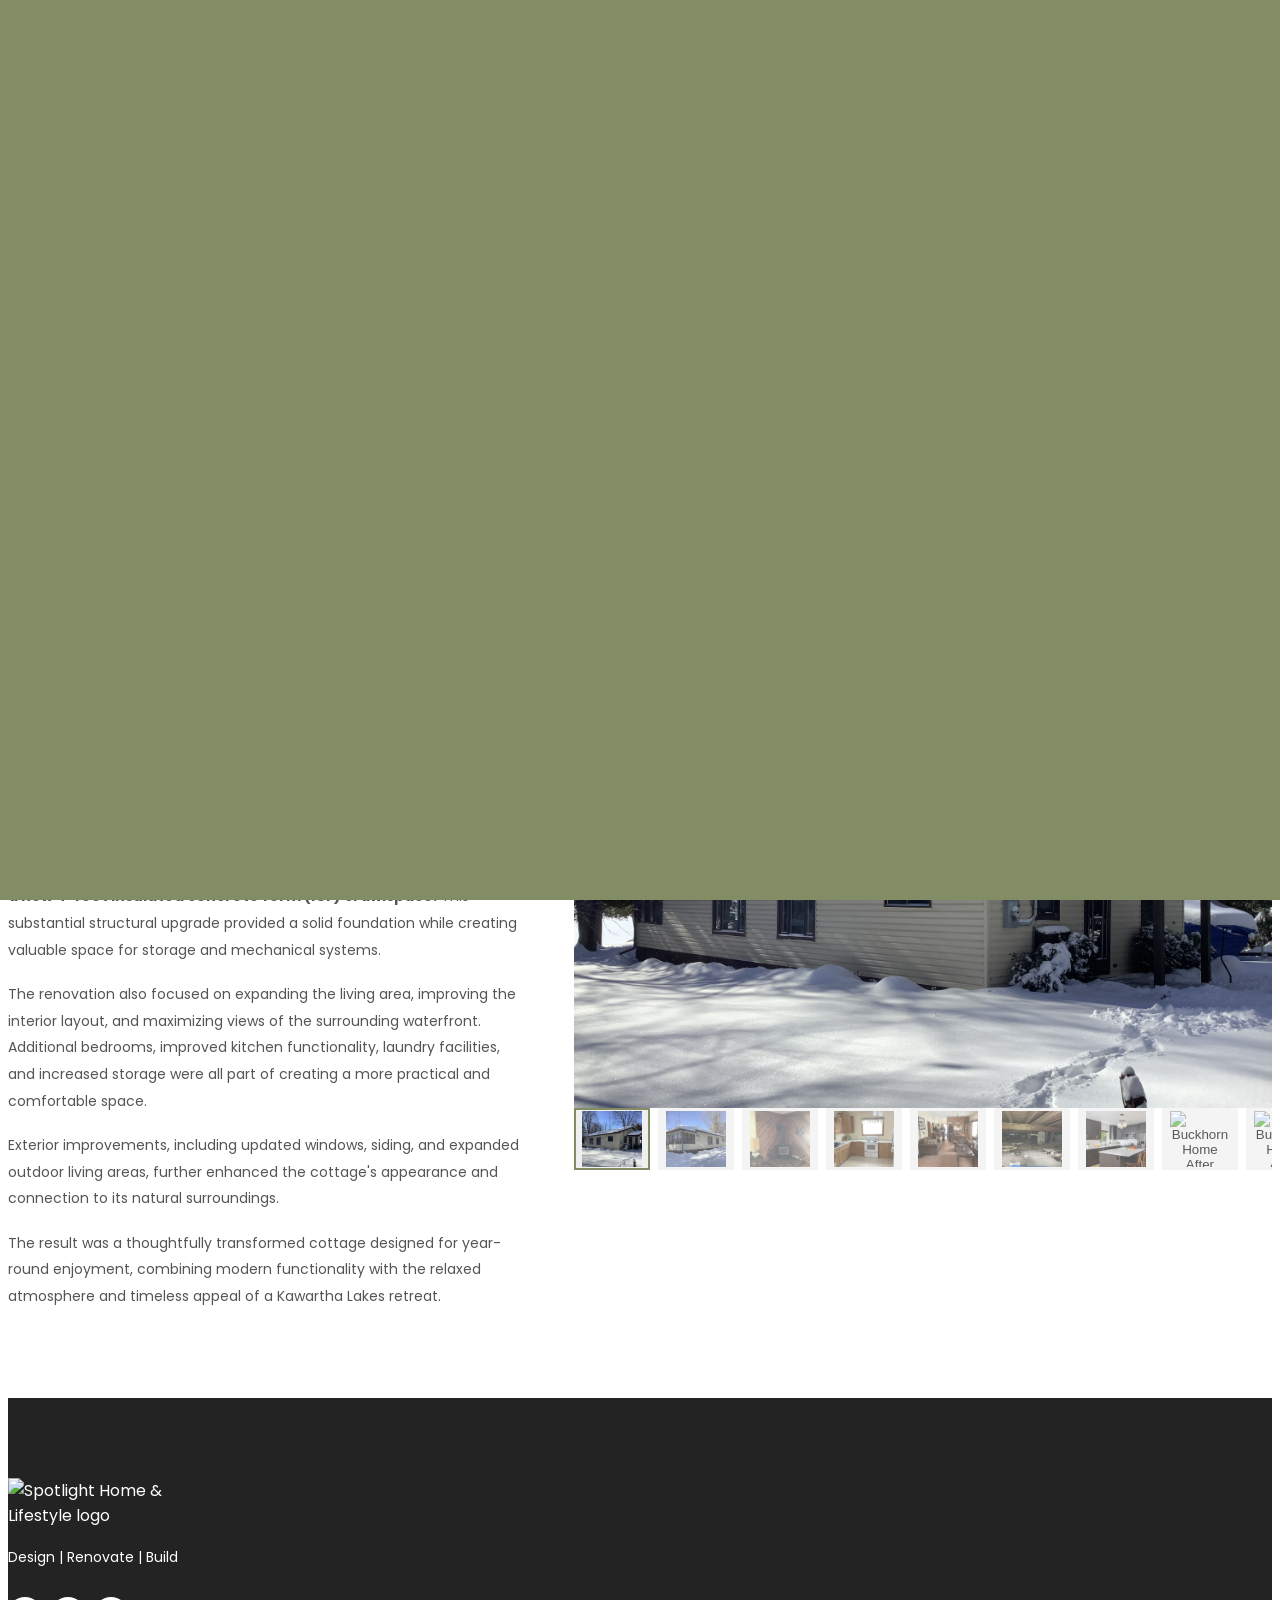
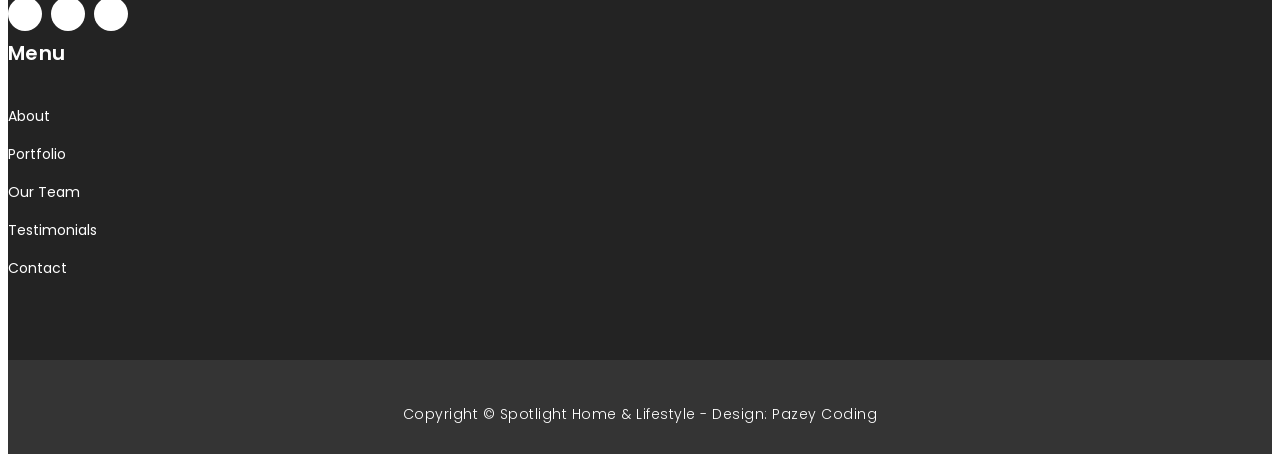
==== buckhorn-cottage.html @ e9a512c3 "Add files via upload" ====
<!DOCTYPE html>
<html lang="en">
<head>
  <meta charset="utf-8">
  <meta name="viewport" content="width=device-width, initial-scale=1, shrink-to-fit=no">
  <meta name="description" content="Explore a second-floor primary suite addition in the Kawarthas by Spotlight Home & Lifestyle, designed with a spacious bedroom, walk-in closet and ensuite for a growing family.">
  <meta name="author" content="Spotlight Home & Lifestyle">
  <meta property="og:title" content="Primary Suite Addition in the Kawarthas | Spotlight Home & Lifestyle">
  <meta property="og:description" content="See how a second-floor primary suite with a walk-in closet and ensuite created more privacy and space for a growing family.">
  <meta property="og:type" content="website">
  <title>Cottage Renovation and Addition in Buckhorn | Spotlight Home & Lifestyle</title>

  <link href="https://fonts.googleapis.com/css?family=Poppins:100,200,300,400,500,600,700,800,900&display=swap" rel="stylesheet">
  <link href="vendor/bootstrap/css/bootstrap.min.css" rel="stylesheet">
  <link rel="stylesheet" href="assets/css/fontawesome.css">
  <link rel="stylesheet" href="assets/css/spotlight.css">
  <link rel="stylesheet" href="assets/css/owl.css">
</head>

<body>
  <div id="preloader">
    <div class="jumper"><div></div><div></div><div></div></div>
  </div>

  <header>
    <nav class="navbar navbar-expand-lg">
      <div class="container">
        <a class="navbar-brand" href="index.html">
          <img src="spotlight-logo-long.PNG" alt="Spotlight Home & Lifestyle" style="max-width: 250px; max-height: 400px;">
        </a>
        <button class="navbar-toggler" type="button" data-toggle="collapse" data-target="#navbarResponsive"
          aria-controls="navbarResponsive" aria-expanded="false" aria-label="Toggle navigation">
          <span class="navbar-toggler-icon"></span>
        </button>
        <div class="collapse navbar-collapse" id="navbarResponsive">
          <ul class="navbar-nav ml-auto">
            <li class="nav-item"><a class="nav-link" href="about-spotlight.html">About</a></li>
            <li class="nav-item"><a class="nav-link" href="spotlight-projects.html">Portfolio</a></li>
            <li class="nav-item"><a class="nav-link" href="spotlight-team.html">Our Team</a></li>
            <li class="nav-item"><a class="nav-link" href="spotlight-testimonials.html">Testimonials</a></li>
            <li class="nav-item"><a class="nav-link" href="contact-spotlight.html">Contact</a></li>
            <li class="nav-item consultation-nav-item">
              <a class="consultation-nav-btn" href="contact-spotlight.html">Request a Consultation</a>
            </li>
          </ul>
        </div>
      </div>
    </nav>
  </header>

  <div class="page-heading8 header-text">
    <div class="container">
      <div class="row">
        <div class="col-md-12">
          <h1>From Seasonal Cottage to Four-Season Retreat</h1>
        </div>
      </div>
    </div>
  </div>

  <section class="portfolio-project">
    <div class="container">
      <div class="project-layout">

        <div class="project-description">
          <h2 style="color: #828C65;">Buckhorn, Ontario | Cottage Renovation & Addition</h2>

          <p>
         Originally built in 1958, this charming Buckhorn cottage underwent an extensive transformation from a traditional three-season getaway into a comfortable, functional four-season retreat.

          </p>

          <p>
       With retirement allowing the homeowners to spend more time at the cottage, the goal was to create a space that offered the comforts of a year-round home while preserving the character and charm of cottage living.
          </p>

          <p>
          One of the most significant aspects of the renovation involved <b>lifting the existing cottage and replacing its original pier foundation with a new 4-foot insulated concrete form (ICF) crawlspace.</b> This substantial structural upgrade provided a solid foundation while creating valuable space for storage and mechanical systems.
          </p>

             <p>
         The renovation also focused on expanding the living area, improving the interior layout, and maximizing views of the surrounding waterfront. Additional bedrooms, improved kitchen functionality, laundry facilities, and increased storage were all part of creating a more practical and comfortable space.
          </p>

                 <p>
         Exterior improvements, including updated windows, siding, and expanded outdoor living areas, further enhanced the cottage's appearance and connection to its natural surroundings.
          </p>

                    <p>
        The result was a thoughtfully transformed cottage designed for year-round enjoyment, combining modern functionality with the relaxed atmosphere and timeless appeal of a Kawartha Lakes retreat.
          </p>
        </div>

        <div class="project-slideshow">
          <div class="slideshow-wrapper">
            <div class="main-slide">
              <img id="mainImage"
                src="Pazey Pics/Pazey Pics/Buckhorn/buckhorn-reno-before.jpg"
                alt="Home before the second-floor primary suite addition">

              <div class="slide-caption">
                <h2 id="slideTitle">BEFORE</h2>
              </div>

              <button type="button" class="slide-arrow prev" onclick="changeSlide(-1)" aria-label="Previous image">
                &#10094;
              </button>
              <button type="button" class="slide-arrow next" onclick="changeSlide(1)" aria-label="Next image">
                &#10095;  
              </button>
            </div>

            <div class="thumbnail-wrapper">
              <button type="button" class="thumbnail active" onclick="showSlide(0)" aria-label="View before photo">
                <img src="Pazey Pics/Pazey Pics/Buckhorn/buckhorn-reno-before.jpg" alt="Buckhorn Home Before">
              </button>
              <button type="button" class="thumbnail" onclick="showSlide(1)" aria-label="View suite photo 1">
                <img src="Pazey Pics/Pazey Pics/Buckhorn/buckhorn-reno-before2.jpg" alt="Buckhorn Home Before">
              </button>
              <button type="button" class="thumbnail" onclick="showSlide(2)" aria-label="View suite photo 2">
                <img src="Pazey Pics/Pazey Pics/Buckhorn/buckhorn-reno-before3.jpg" alt="Buckhorn Home Before">
              </button>
                <button type="button" class="thumbnail" onclick="showSlide(3)" aria-label="View suite photo 2">
                <img src="Pazey Pics/Pazey Pics/Buckhorn/buckhorn-reno-before4.jpg" alt="Buckhorn Home Before">
              </button>
                 <button type="button" class="thumbnail" onclick="showSlide(4)" aria-label="View suite photo 2">
                <img src="Pazey Pics/Pazey Pics/Buckhorn/buckhorn-reno-before5.jpg" alt="Buckhorn Home Before">
              </button>
                  <button type="button" class="thumbnail" onclick="showSlide(5)" aria-label="View suite photo 2">
                <img src="Pazey Pics/Pazey Pics/Buckhorn/buckhorn-reno-before6.jpg" alt="Buckhorn Home Before">
              </button>
              <button type="button" class="thumbnail" onclick="showSlide(6)" aria-label="View suite photo 6">
                <img src="Pazey Pics/Pazey Pics/Buckhorn/buckhorn-reno-after.JPG" alt="Buckhorn Home After">
              </button>
             <button type="button" class="thumbnail" onclick="showSlide(7)" aria-label="View suite photo 6">
                <img src="Pazey Pics/Pazey Pics/Buckhorn/buckhorn-reno-after2.JPG" alt="Buckhorn Home After">
              </button>
            <button type="button" class="thumbnail" onclick="showSlide(8)" aria-label="View suite photo 6">
                <img src="Pazey Pics/Pazey Pics/Buckhorn/buckhorn-reno-after3.JPG" alt="Buckhorn Home After">
              </button>
            <button type="button" class="thumbnail" onclick="showSlide(9)" aria-label="View suite photo 6">
                <img src="Pazey Pics/Pazey Pics/Buckhorn/buckhorn-reno-after4.JPG" alt="Buckhorn Home After">
              </button>
            <button type="button" class="thumbnail" onclick="showSlide(10)" aria-label="View suite photo 6">
                <img src="Pazey Pics/Pazey Pics/Buckhorn/buckhorn-reno-after5.JPG" alt="Buckhorn Home After">
              </button>
              <button type="button" class="thumbnail" onclick="showSlide(11)" aria-label="View suite photo 6">
                <img src="Pazey Pics/Pazey Pics/Buckhorn/buckhorn-reno-after6.JPG" alt="Buckhorn Home After">
              </button>
              <button type="button" class="thumbnail" onclick="showSlide(12)" aria-label="View suite photo 6">
                <img src="Pazey Pics/Pazey Pics/Buckhorn/buckhorn-reno-after7.JPG" alt="Buckhorn Home After">
              </button>
            </div>
          </div>
        </div>

      </div>
    </div>
  </section>

  <footer>
    <div class="container">
      <div class="row">
        <div class="col-md-3 footer-item">
          <img src="spotlight logo.JPG" alt="Spotlight Home & Lifestyle logo" style="max-width: 200px; max-height: 250px;">
          <p>Design | Renovate | Build</p>
          <ul class="social-icons">
            <li>
              <a href="https://www.facebook.com/spotlighthomeandlifestyle" target="_blank" rel="noopener noreferrer" aria-label="Spotlight Home & Lifestyle on Facebook">
                <i class="fa fa-facebook"></i>
              </a>
            </li>
            <li>
              <a href="https://www.instagram.com/spotlighthomeandlifestyle?stkn=MXFjdmdoZDBtM3pxMg==" target="_blank" rel="noopener noreferrer" aria-label="Spotlight Home & Lifestyle on Instagram">
                <i class="fa fa-instagram"></i>
              </a>
            </li>
            <li>
              <a href="https://share.google/CDrPjOCN7Ba2OfGo3" target="_blank" rel="noopener noreferrer" aria-label="Spotlight Home & Lifestyle on Google">
                <i class="fa fa-google"></i>
              </a>
            </li>
          </ul>
        </div>

        <div class="col-md-3 footer-item">
          <h4>Menu</h4>
          <ul class="menu-list">
            <li><a href="about-spotlight.html">About</a></li>
            <li><a href="spotlight-projects.html">Portfolio</a></li>
            <li><a href="spotlight-team.html">Our Team</a></li>
            <li><a href="spotlight-testimonials.html">Testimonials</a></li>
            <li><a href="contact-spotlight.html">Contact</a></li>
          </ul>
        </div>
      </div>
    </div>
  </footer>

  <div class="sub-footer">
    <div class="container">
      <div class="row">
        <div class="col-md-12">
          <p>Copyright &copy; Spotlight Home &amp; Lifestyle - Design: Pazey Coding</p>
        </div>
      </div>
    </div>
  </div>

  <script src="vendor/jquery/jquery.min.js"></script>
  <script src="vendor/bootstrap/js/bootstrap.bundle.min.js"></script>
  <script src="assets/js/custom.js"></script>
  <script src="assets/js/owl.js"></script>
  <script src="assets/js/slick.js"></script>
  <script src="assets/js/accordions.js"></script>

  
<script>
  const slides = [
    {
      image: "Pazey Pics/Pazey Pics/Buckhorn/buckhorn-reno-before.jpg",
      title: "BEFORE",
      alt: "Buckhorn home before the second-floor primary suite addition"
    },
    {
      image: "Pazey Pics/Pazey Pics/Buckhorn/buckhorn-reno-before2.jpg",
      title: "BEFORE",
      alt: "Buckhorn home before renovation photo 2"
    },
    {
      image: "Pazey Pics/Pazey Pics/Buckhorn/buckhorn-reno-before3.jpg",
      title: "BEFORE",
      alt: "Buckhorn home before renovation photo 3"
    },
    {
      image: "Pazey Pics/Pazey Pics/Buckhorn/buckhorn-reno-before4.jpg",
      title: "BEFORE",
      alt: "Buckhorn home before renovation photo 4"
    },
    {
      image: "Pazey Pics/Pazey Pics/Buckhorn/buckhorn-reno-before5.jpg",
      title: "BEFORE",
      alt: "Buckhorn home before renovation photo 5"
    },
    {
      image: "Pazey Pics/Pazey Pics/Buckhorn/buckhorn-reno-before6.jpg",
      title: "BEFORE",
      alt: "Buckhorn home before renovation photo 6"
    },
    {
      image: "Pazey Pics/Pazey Pics/Buckhorn/buckhorn-reno-after.JPG",
      title: "AFTER",
      alt: "Buckhorn home after the primary suite renovation"
    },
    {
      image: "Pazey Pics/Pazey Pics/Buckhorn/buckhorn-reno-after2.JPG",
      title: "AFTER",
      alt: "Buckhorn renovated primary suite photo 2"
    },
    {
      image: "Pazey Pics/Pazey Pics/Buckhorn/buckhorn-reno-after3.JPG",
      title: "AFTER",
      alt: "Buckhorn renovated primary suite photo 3"
    },
    {
      image: "Pazey Pics/Pazey Pics/Buckhorn/buckhorn-reno-after4.JPG",
      title: "AFTER",
      alt: "Buckhorn renovated primary suite photo 4"
    },
    {
      image: "Pazey Pics/Pazey Pics/Buckhorn/buckhorn-reno-after5.JPG",
      title: "AFTER",
      alt: "Buckhorn renovated primary suite photo 5"
    },
    {
      image: "Pazey Pics/Pazey Pics/Buckhorn/buckhorn-reno-after6.JPG",
      title: "AFTER",
      alt: "Buckhorn renovated primary suite photo 6"
    },
    {
      image: "Pazey Pics/Pazey Pics/Buckhorn/buckhorn-reno-after7.JPG",
      title: "AFTER",
      alt: "Buckhorn renovated primary suite photo 7"
    }
  ];

  let currentSlide = 0;

  function showSlide(index) {
    // Loop back to the last slide or first slide
    if (index < 0) {
      index = slides.length - 1;
    }

    if (index >= slides.length) {
      index = 0;
    }

    currentSlide = index;

    const mainImage = document.getElementById("mainImage");
    const slideTitle = document.getElementById("slideTitle");
    const thumbnails = document.querySelectorAll(
      ".project-slideshow .thumbnail"
    );

    // Update the main image and caption
    mainImage.src = slides[index].image;
    mainImage.alt = slides[index].alt;
    slideTitle.textContent = slides[index].title;

    // Highlight the selected thumbnail
    thumbnails.forEach(function (thumbnail, thumbnailIndex) {
      thumbnail.classList.toggle(
        "active",
        thumbnailIndex === index
      );
    });
  }

  function changeSlide(direction) {
    showSlide(currentSlide + direction);
  }

  document.addEventListener("DOMContentLoaded", function () {
    showSlide(0);
  });
</script>

</body>
</html>
---- assets/css/spotlight.css ----
/* Grid */

.portfolio-grid {
  display: grid;
  grid-template-columns: repeat(2, 1fr);
  gap: 25px;
}

/* Portfolio Image */

.portfolio-item {
  position: relative;
  overflow: hidden;
  height: 500px;
  background: #222;
}

.portfolio-item img {
  width: 100%;
  height: 100%;
  object-fit: cover;
  display: block;
  transition: transform 0.6s ease;
}

/* Dark overlay */

.portfolio-overlay {
  position: absolute;
  top: 0;
  left: 0;
  right: 0;
  bottom: 0;

  display: flex;
  align-items: flex-end;

  padding: 45px;

  background: linear-gradient(
    to top,
    rgba(0, 0, 0, 0.85) 0%,
    rgba(0, 0, 0, 0.45) 45%,
    rgba(0, 0, 0, 0.05) 100%
  );

  transition: background 0.4s ease;
}

/* Text */

.portfolio-content {
  max-width: 550px;
  color: #fff;
}

.portfolio-content span {
  display: block;
  font-size: 12px;
  letter-spacing: 2px;
  font-weight: 600;
  color: #d2b98b;
  margin-bottom: 10px;
}

.portfolio-content h3 {
  font-size: 30px;
  font-weight: 600;
  margin-bottom: 15px;
  color: #fff;
}

.portfolio-content p {
  color: #eee;
  font-size: 15px;
  line-height: 1.7;
  margin-bottom: 25px;
}

/* Button */

.portfolio-button {
  display: inline-block;
  padding: 12px 24px;
  border: 1px solid #fff;
  color: #fff;
  font-size: 12px;
  font-weight: 600;
  letter-spacing: 1px;
  text-decoration: none;
  transition: all 0.3s ease;
}

.portfolio-button:hover {
  background: #fff;
  color: #222;
  text-decoration: none;
}

/* Hover Image */

.portfolio-item:hover img {
  transform: scale(1.06);
}

.portfolio-item:hover .portfolio-overlay {
  background: linear-gradient(
    to top,
    rgba(0, 0, 0, 0.9) 0%,
    rgba(0, 0, 0, 0.55) 55%,
    rgba(0, 0, 0, 0.15) 100%
  );
}

/* Bottom Button */

.portfolio-footer {
  text-align: center;
  margin-top: 45px;
}

.portfolio-footer .filled-button {
  padding: 14px 30px;
}

/* Mobile */

@media (max-width: 767px) {

  .portfolio-section {
    padding: 70px 0;
  }

  .portfolio-grid {
    grid-template-columns: 1fr;
  }

  .portfolio-item {
    height: 450px;
  }

  .portfolio-overlay {
    padding: 30px;
  }

  .portfolio-content h3 {
    font-size: 24px;
  }

  .portfolio-content p {
    font-size: 14px;
  }
}

/* Dark overlay on slider images */
.Modern-Slider .item .img-fill::after {
    content: "";
    position: absolute;
    inset: 0;
    background: rgba(0, 0, 0, 0.6);
    z-index: 1;
}

/* Keep slider text and arrows above the overlay */
.Modern-Slider .item .text-content {
    z-index: 2;
}

.Modern-Slider .NextArrow,
.Modern-Slider .PrevArrow {
    z-index: 5;
}

body {
  font-family: 'Poppins', sans-serif;
  overflow-x: hidden;
  text-rendering: optimizeLegibility;
  -webkit-font-smoothing: antialiased;
  -moz-osx-font-smoothing: grayscale;
}
p {
	margin-bottom: 0px;
	font-size: 14px;
	color: #666666;
	line-height: 30px;
}
a {
	text-decoration: none!important;
}
ul {
	padding: 0;
	margin: 0;
	list-style: none;
}

h1,h2,h3,h4,h5,h6 {
	margin: 0px;
}

a.filled-button {
	background-color: #828C65;
	color: #fff;
	font-size: 16px;
	text-transform: uppercase;
	font-weight: 700;
	padding: 12px 30px;
	border-radius: 30px;
	display: inline-block;
	transition: all 0.3s;
}

a.filled-button:hover {
	background-color: #fff;
	color: #828C65;
}

a.border-button {
	background-color: transparent;
	color: #fff;
	border: 2px solid #fff;
	font-size: 20px;
	text-transform: uppercase;
	font-weight: 700;
	padding: 10px 28px;
	border-radius: 30px;
	display: inline-block;
	transition: all 0.3s;
}

a.border-button:hover {
	background-color: #fff;
	color: #828C65;
}

.section-heading {
	text-align: center;
	margin-bottom: 80px;
}

.section-heading h2 {
	font-size: 36px;
	font-weight: 600;
	color: #1e1e1e;
}

.section-heading em {
	font-style: normal;
	color: #828C65;
}

.section-heading span {
	display: block;
	margin-top: 15px;
	text-transform: uppercase;
	font-size: 15px;
	color: #666;
	letter-spacing: 1px;
}

#preloader {
  overflow: hidden;
  background: #828C65;
  left: 0;
  right: 0;
  top: 0;
  bottom: 0;
  position: fixed;
  z-index: 9999999;
  color: #fff;
}

#preloader .jumper {
  left: 0;
  top: 0;
  right: 0;
  bottom: 0;
  display: block;
  position: absolute;
  margin: auto;
  width: 50px;
  height: 50px;
}

#preloader .jumper > div {
  background-color: #fff;
  width: 10px;
  height: 10px;
  border-radius: 100%;
  -webkit-animation-fill-mode: both;
  animation-fill-mode: both;
  position: absolute;
  opacity: 0;
  width: 50px;
  height: 50px;
  -webkit-animation: jumper 1s 0s linear infinite;
  animation: jumper 1s 0s linear infinite;
}

#preloader .jumper > div:nth-child(2) {
  -webkit-animation-delay: 0.33333s;
  animation-delay: 0.33333s;
}

#preloader .jumper > div:nth-child(3) {
  -webkit-animation-delay: 0.66666s;
  animation-delay: 0.66666s;
}

@-webkit-keyframes jumper {
  0% {
    opacity: 0;
    -webkit-transform: scale(0);
    transform: scale(0);
  }
  5% {
    opacity: 1;
  }
  100% {
    -webkit-transform: scale(1);
    transform: scale(1);
    opacity: 0;
  }
}

@keyframes jumper {
  0% {
    opacity: 0;
    -webkit-transform: scale(0);
    transform: scale(0);
  }
  5% {
    opacity: 1;
  }
  100% {
    opacity: 0;
  }
}

/* Sub Header Style */

.sub-header {
	background-color: #828C65;
	height: 46px;
	line-height: 46px;
}

.sub-header ul li {
	display: inline-block;
}

.sub-header ul.left-info li {
	border-left: 1px solid rgba(250,250,250,0.3);
	padding: 0px 20px;
}

.sub-header ul.left-info li:last-child {
	border-right: 1px solid rgba(250,250,250,0.3);
}

.sub-header ul.left-info li i {
	margin-right: 10px;
	font-size: 18px;
}

.sub-header ul.left-info li a {
	color: #fff;
	font-size: 14px;
	font-weight: 600;
}

.sub-header ul.right-icons {
	float: right;
}

.sub-header ul.right-icons li {
	margin-right: -4px;
	width: 46px;
	display: inline-block;
	text-align: center;
	border-right: 1px solid rgba(250,250,250,0.3);
}

.sub-header ul.right-icons li:first-child {
	border-left: 1px solid rgba(250,250,250,0.3);
}

.sub-header ul.right-icons li a {
	color: #fff;
	transition: all 0.3s;
}

.sub-header ul.right-icons li a:hover {
	opacity: 0.75;
}



/* Header Style */

/* Adjust header elements when scrolling */
.background-header .navbar {
    padding-top: -2px;
    padding-bottom: -2px;
}

.background-header .navbar .navbar-brand {
    margin-top: -4px;
}

.background-header .navbar .navbar-nav a.nav-link {
    margin-top: -2px;
}

header {
	position: absolute;
	z-index: 99999;
	width: 100%;
	background-color: transparent!important;
	height: 80px;
	-webkit-transition: all 0.3s ease-in-out 0s;
    -moz-transition: all 0.3s ease-in-out 0s;
    -o-transition: all 0.3s ease-in-out 0s;
    transition: all 0.3s ease-in-out 0s;
}
header .navbar {
	padding: 10px 0px;
}
.background-header .navbar {
	padding: 10px 0px;
}
.background-header {
	top: 0;
	position: fixed;
	background-color: #fff!important;
	box-shadow: 0px 1px 10px rgba(0,0,0,0.1);
}
.background-header .navbar-brand h2 {
	color: #828C65!important;
}
.background-header .navbar-nav a.nav-link {
	color: #1e1e1e!important;
	
}
.background-header .navbar-nav .nav-link:hover,
.background-header .navbar-nav .active>.nav-link,
.background-header .navbar-nav .nav-link.current,
.background-header .navbar-nav .nav-link.show,
.background-header .navbar-nav .show>.nav-link {
	color: #757B35!important;
}
.navbar .navbar-brand {
	float: 	left;
	margin-top: 12px;
	outline: none;
}
.navbar .navbar-brand h2 {
	color: #fff;
	text-transform: uppercase;
	font-size: 24px;
	font-weight: 700;
	-webkit-transition: all .3s ease 0s;
    -moz-transition: all .3s ease 0s;
    -o-transition: all .3s ease 0s;
    transition: all .3s ease 0s;
}
.navbar .navbar-brand h2 em {
	font-style: normal;
	font-size: 16px;
}
#navbarResponsive {
	z-index: 999;
}
.navbar-collapse {
	text-align: center;
}
.navbar .navbar-nav .nav-item {
	margin: 0px 15px;
}
.navbar .navbar-nav a.nav-link {
	text-transform: capitalize;
	font-size: 15px;
	font-weight: 300;
	letter-spacing: 0.5px;
	color: #fff;
	transition: all 0.5s;
	margin-top: 5px;
}


.navbar .navbar-nav .nav-link:hover,
.navbar .navbar-nav .active>.nav-link,
.navbar .navbar-nav .nav-link.current,
.navbar .navbar-nav .nav-link.show,
.navbar .navbar-nav .show>.nav-link {
	color: #757B35;
	border-bottom: 3px solid #757B35;
}
.navbar .navbar-toggler-icon {
	background-image: none;
}
.navbar .navbar-toggler {
	border-color: transparent;
	background-color: transparent;	
	height: 36px;
	outline: none;
	border-radius: 0px;
	position: absolute;
	right: 30px;
	top: 35px;
}
.navbar .navbar-toggler-icon:after {
	content: '\f0c9';
	color: #828C65;
	font-size: 30px;
	line-height: 26px;
	font-family: 'FontAwesome';
}



/* Banner Style */

.img-fill{
  width: 100%;
  display: block;
  overflow: hidden;
  position: relative;
  text-align: center
}

.img-fill img {
  min-height: 100%;
  min-width: 100%;
  position: relative;
  display: inline-block;
  max-width: none;
}

*,
*:before,
*:after {
  -webkit-box-sizing: border-box;
  box-sizing: border-box;
  -webkit-font-smoothing: antialiased;
  -moz-osx-font-smoothing: grayscale;
}

.Grid1k {
  padding: 0 15px;
  max-width: 1200px;
  margin: auto;
}

.blocks-box,
.slick-slider {
  margin: 0;
  padding: 0!important;
}

.slick-slide {
  float: left;
  padding: 0;
}

.Modern-Slider .item .img-fill {
	background-size: cover;
	background-position: center center;
	background-repeat: no-repeat;
	height:95vh;
}

.Modern-Slider .item-1 .img-fill {
	background-image: url(../images/slide_01.jpg);
}

.Modern-Slider .item-2 .img-fill {
	background-image: url(../images/slide_02.jpg);
}

.Modern-Slider .item-3 .img-fill {
	background-image: url(../images/slide_03.jpg);
}

.Modern-Slider .NextArrow{
  position:absolute;
  top:50%;
  right:30px;
  border:0 none;
  background-color: transparent;
  text-align:center;
  font-size: 36px;
  font-family: 'FontAwesome';
  color:#FFF;
  z-index:5;
  outline: none;
  cursor: pointer;
}

.Modern-Slider .NextArrow:before{
  content:'\f105';
}

.Modern-Slider .PrevArrow {
  position:absolute;
  top:50%;
  left:30px;
  border:0 none;
  background-color: transparent;
  text-align:center;
  font-size: 36px;
  font-family: 'FontAwesome';
  color:#FFF;
  z-index:5;
  outline: none;
  cursor: pointer;
}

.Modern-Slider .PrevArrow:before{
  content:'\f104';
}

ul.slick-dots {
  display: none!important;
}

.Modern-Slider .text-content {
	text-align: left;
  	width: 75%;
  	position: absolute;
  	top: 50%;
  	left: 50%;
  	transform: translate(-50%, -50%);
}

.Modern-Slider .item h6 {
  margin-bottom: 15px;
  font-size: 22px;
  text-transform: uppercase;
  font-weight: 700;
  letter-spacing: 1px;
  color:#828C65;
  animation:fadeOutRight 1s both;
}

.Modern-Slider .item h4 {
  margin-bottom: 30px;
  text-transform: uppercase;
  font-size: 44px;
  font-weight: 700;
  letter-spacing: 2.5px;
  color:#FFF;
  overflow:hidden;
  animation:fadeOutLeft 1s both;
}

.Modern-Slider .item p {
	max-width: 570px;
	color: #fff;
	font-size: 15px;
	font-weight: 400;
	line-height: 30px;
	margin-bottom: 40px;
}

.Modern-Slider .item a {
  margin: 0 5px;
}

.Modern-Slider .item.slick-active h6{
  animation:fadeInDown 1s both 1s;
}

.Modern-Slider .item.slick-active h4{
  animation:fadeInLeft 1s both 1.5s;
}

.Modern-Slider .item.slick-active{
  animation:Slick-FastSwipeIn 1s both;
}

.Modern-Slider .buttons {
  position: relative;
}

.Modern-Slider {background:#000;}


/* ==== Slick Slider Css Ruls === */
.slick-slider{position:relative;display:block;-webkit-user-select:none;-moz-user-select:none;-ms-user-select:none;user-select:none;-webkit-touch-callout:none;-khtml-user-select:none;-ms-touch-action:pan-y;touch-action:pan-y;-webkit-tap-highlight-color:transparent}
.slick-list{position:relative;display:block;overflow:hidden;margin:0;padding:0}
.slick-list:focus{outline:none}.slick-list.dragging{cursor:hand}
.slick-slider .slick-track,.slick-slider .slick-list{-webkit-transform:translate3d(0,0,0);-ms-transform:translate3d(0,0,0);transform:translate3d(0,0,0)}
.slick-track{position:relative;top:0;left:0;display:block}
.slick-track:before,.slick-track:after{display:table;content:''}.slick-track:after{clear:both}
.slick-loading .slick-track{visibility:hidden}
.slick-slide{display:none;float:left /* If RTL Make This Right */ ;height:100%;min-height:1px}
.slick-slide.dragging img{pointer-events:none}
.slick-initialized .slick-slide{display:block}
.slick-loading .slick-slide{visibility:hidden}
.slick-vertical .slick-slide{display:block;height:auto;border:1px solid transparent}




/* Request Form */

.request-form {
	background-color: #828C65;
	padding: 40px 0px;
	color: #fff;
}

.request-form h4 {
	font-size: 30px;
	font-weight: 600;
}

.request-form span {
	font-size: 15px;
	font-weight: 400;
	display: inline-block;
	margin-top: 10px;
}

.request-form a.border-button {
	margin-top: 12px;
	float: right;
}




/* Services */

.services {
	margin-top: 140px;
}

.service-item img {
	width: 100%;
	overflow: hidden;
}

.service-item .down-content {
	background-color: #f7f7f7;
	padding: 30px;
}

.service-item .down-content h4 {
	font-size: 20px;
	font-weight: 700;
	letter-spacing: 0.25px;
	margin-bottom: 15px;
}

.service-item .down-content p {
	margin-bottom: 20px;
}



/* Fun Facts */

.fun-facts {
	margin-top: 140px;
	background-image: linear-gradient(rgba(0, 0, 0, 0.97), rgba(0, 0, 0, 0.8)),
	                  url(../images/spotlight-design-build-material.jpg);
	background-position: center center;
	background-repeat: no-repeat;
	background-size: cover;
	background-attachment: fixed;
	padding: 140px 0px;
	color: #fff;
}

.fun-facts span {
	text-transform: uppercase;
	font-size: 15px;
	color: #fff;
	letter-spacing: 1px;
	margin-bottom: 10px;
	display: block;
}

.fun-facts h2 {
	font-size: 36px;
	font-weight: 600;
	margin-bottom: 35px;
}

.fun-facts em {
	font-style: normal;
	color: #757B35;
}

.fun-facts p {
	color: #fff;
	margin-bottom: 40px;
}

.fun-facts .left-content {
	margin-right: 45px;
}

.count-area-content {
	text-align: center;
	background-color: rgba(250,250,250,0.1);
	padding: 25px 30px 35px 30px;
	margin: 15px 0px;
}


.count-title {
    font-size: 20px;
    font-weight: 600;
    color: #fff;
    letter-spacing: 0.5px;
}



/* More Info */

.more-info {
	margin-top: 140px;
}

.more-info .left-image img {
	width: 100%;
	overflow: hidden;
}

.more-info .more-info-content {
	background-color: #f7f7f7;
}

.about-info .more-info-content {
	background-color: transparent;
}

.about-info .right-content {
	padding: 0px!important;
	margin-right: 30px;
}

.more-info .right-content {
	padding: 45px 45px 45px 30px;
}

.more-info .right-content span {
	text-transform: uppercase;
	font-size: 15px;
	color: #666;
	letter-spacing: 1px;
	margin-bottom: 10px;
	display: block;
}

.more-info .right-content h2 {
	font-size: 36px;
	font-weight: 600;
	margin-bottom: 35px;
}

.more-info .right-content em {
	font-style: normal;
	color: #828C65;
}

.more-info .right-content p {
	margin-bottom: 30px;
}


/* Testimonials Style */

.about-testimonials {
	margin-top: 0px!important;
}

.testimonials {
	margin-top: 140px;
	background-color: #f7f7f7;
	padding: 140px 0px;
}
.testimonial-item .inner-content {
	text-align: center;
	background-color: #fff;	
	padding: 30px;
	border-radius: 5px;
}
.testimonial-item p {
	font-size: 14px;
	font-weight: 400;
}
.testimonial-item h4 {
	font-size: 19px;
	font-weight: 700;
	color: #1e1e1e;
	letter-spacing: 0.5px;
	margin-bottom: 0px;
}
.testimonial-item span {
	display: inline-block;
	margin-top: 8px;
	font-weight: 600;
	font-size: 14px;
	color: #828C65;
}
.testimonial-item img {
	max-width: 60px;
	border-radius: 50%;
	margin: 25px auto 0px auto;
}




/* Call Back Style */

.callback-services {
	border-top: 1px solid #eee;
	padding-top: 140px;
}

.contact-us {
	background-color: #f7f7f7;
	padding: 140px 0px;
}

.contact-us .contact-form {
	background-color: transparent!important;
	padding: 0!important;
}

.callback-form {
	margin-top: 140px;
}

.callback-form .contact-form {
	background-color: #828C65;
	padding: 60px;
	border-radius: 5px;
	text-align: center;
}

.callback-form .contact-form input {
	border-radius: 20px;
	height: 40px;
	line-height: 40px;
	display: inline-block;
	padding: 0px 15px;
	color: #6a6a6a;
	font-size: 13px;
	text-transform: none;
	box-shadow: none;
	border: none;
	margin-bottom: 35px;
}

.callback-form .contact-form input:focus {
	outline: none;
	box-shadow: none;
	border: none;
}

.callback-form .contact-form textarea {
	border-radius: 20px;
	height: 120px;
	max-height: 200px;
	min-height: 120px;
	display: inline-block;
	padding: 15px;
	color: #6a6a6a;
	font-size: 13px;
	text-transform: none;
	box-shadow: none;
	border: none;
	margin-bottom: 35px;
}

.callback-form .contact-form textarea:focus {
	outline: none;
	box-shadow: none;
	border: none;
}

.callback-form .contact-form ::-webkit-input-placeholder { /* Edge */
  color: #aaa;
}
.callback-form .contact-form :-ms-input-placeholder { /* Internet Explorer 10-11 */
  color: #aaa;
}
.callback-form .contact-form ::placeholder {
  color: #aaa;
}

.callback-form .contact-form button.border-button {
	background-color: transparent;
	color: #fff;
	border: 2px solid #fff;
	font-size: 13px;
	text-transform: uppercase;
	font-weight: 700;
	padding: 10px 28px;
	border-radius: 30px;
	display: inline-block;
	transition: all 0.3s;
	outline: none;
	box-shadow: none;
	text-shadow: none;
	cursor: pointer;
}

.callback-form .contact-form button.border-button:hover {
	background-color: #fff;
	color: #828C65;
}

.contact-us .contact-form button.filled-button {
	background-color: #828C65;
	color: #fff;
	border: none;
	font-size: 13px;
	text-transform: uppercase;
	font-weight: 700;
	padding: 12px 30px;
	border-radius: 30px;
	display: inline-block;
	transition: all 0.3s;
	outline: none;
	box-shadow: none;
	text-shadow: none;
	cursor: pointer;
}

.contact-us .contact-form button.filled-button:hover {
	background-color: #fff;
	color: #828C65;
}



/* Partners Style */

.contact-partners {
	margin-top: -8px!important;
}

.partners {
	margin-top: 140px;
	background-color: #f7f7f7;
	padding: 60px 0px;
}

.partners .owl-item {
	text-align: center;
	cursor: pointer;
}

.partners .partner-item img {
	max-width: 156px;
	margin: auto;
}



/* Footer Style */

footer {
	background-color: #232323;
	padding: 80px 0px;
	color: #fff;
}

footer h4 {
	color: #fff;
	font-size: 20px;
	font-weight: 600;
	letter-spacing: 0.25px;
	margin-bottom: 35px;
}
footer p {
	color: #fff;
}

footer ul.social-icons {
	margin-top: 25px;
}

footer ul.social-icons li {
	display: inline-block;
	margin-right: 5px;
}

footer ul.social-icons li:last-child {
	margin-right: 0px;
}

footer ul.social-icons li a {
	width: 34px;
	height: 34px;
	display: inline-block;
	line-height: 34px;
	text-align: center;
	background-color: #fff;
	color: #232323;
	border-radius: 50%;
	transition: all 0.3s;
}

footer ul.social-icons li a:hover {
	background-color: #828C65;
}

footer ul.menu-list li {
	margin-bottom: 13px;
}

footer ul.menu-list li:last-child {
	margin-bottom: 0px;
}

footer ul.menu-list li a {
	font-size: 14px;
	color: #fff;
	transition: all 0.3s;
}

footer ul.menu-list li a:hover {
	color: #828C65;
}

footer .contact-form input {
	border-radius: 20px;
	height: 40px;
	line-height: 40px;
	display: inline-block;
	padding: 0px 15px;
	color: #aaa!important;
	background-color: #343434;
	font-size: 13px;
	text-transform: none;
	box-shadow: none;
	border: none;
	margin-bottom: 15px;
}

footer .contact-form input:focus {
	outline: none;
	box-shadow: none;
	border: none;
	background-color: #343434;
}

footer .contact-form textarea {
	border-radius: 20px;
	height: 120px;
	max-height: 200px;
	min-height: 120px;
	display: inline-block;
	padding: 15px;
	color: #aaa!important;
	background-color: #343434;
	font-size: 13px;
	text-transform: none;
	box-shadow: none;
	border: none;
	margin-bottom: 15px;
}

footer .contact-form textarea:focus {
	outline: none;
	box-shadow: none;
	border: none;
	background-color: #343434;
}

footer .contact-form ::-webkit-input-placeholder { /* Edge */
  color: #aaa;
}
footer .contact-form :-ms-input-placeholder { /* Internet Explorer 10-11 */
  color: #aaa;
}
footer .contact-form ::placeholder {
  color: #aaa;
}

footer .contact-form button.filled-button {
	background-color: transparent;
	color: #fff;
	background-color: #828C65;
	border: none;
	font-size: 13px;
	text-transform: uppercase;
	font-weight: 700;
	padding: 12px 30px;
	border-radius: 30px;
	display: inline-block;
	transition: all 0.3s;
	outline: none;
	box-shadow: none;
	text-shadow: none;
	cursor: pointer;
}

footer .contact-form button.filled-button:hover {
	background-color: #fff;
	color: #828C65;
}



/* Sub-footer Style */

.sub-footer {
	background-color: #343434;
	text-align: center;
	padding: 25px 0px;
}

.sub-footer p {
	color: #fff;
	font-weight: 300;
	letter-spacing: 0.5px;
}

.sub-footer a {
	color: #fff;
}


.page-heading {
	text-align: center;
	background-image: linear-gradient(rgba(0, 0, 0, 0.7), rgba(0, 0, 0, 0.8)), url(../images/spotlight-custom-home.jpg);
	background-position: center center;
	background-repeat: no-repeat;
	background-size: cover;
	padding: 230px 0px 150px 0px;
	color: #fff;
}

.page-heading2 {
	text-align: center;
	background-image: linear-gradient(rgba(0, 0, 0, 0.7), rgba(0, 0, 0, 0.8)), url(../images/exterior-bg.jpg);
	background-position: center center;
	background-repeat: no-repeat;
	background-size: cover;
	padding: 230px 0px 150px 0px;
	color: #fff;
}

.page-heading3 {
	text-align: center;
	background-image: linear-gradient(rgba(0, 0, 0, 0.7), rgba(0, 0, 0, 0.8)), url(../images/cottage-after3.jpg);
	background-position: center center;
	background-repeat: no-repeat;
	background-size: cover;
	padding: 230px 0px 150px 0px;
	color: #fff;
}

.page-heading3 {
	text-align: center;
	background-image: linear-gradient(rgba(0, 0, 0, 0.7), rgba(0, 0, 0, 0.8)), url(../images/our-team-banner.jpg);
	background-position: center center;
	background-repeat: no-repeat;
	background-size: cover;
	padding: 230px 0px 150px 0px;
	color: #fff;
}

.page-heading4 {
	text-align: center;
	background-image: linear-gradient(rgba(0, 0, 0, 0.7), rgba(0, 0, 0, 0.8)), url(../images/spotlight-design3.jpg);
	background-position: center center;
	background-repeat: no-repeat;
	background-size: cover;
	padding: 230px 0px 150px 0px;
	color: #fff;
}

.page-heading5 {
	text-align: center;
	background-image: linear-gradient(rgba(0, 0, 0, 0.7), rgba(0, 0, 0, 0.8)), url(../images/spotlight-design.jpg);
	background-position: center center;
	background-repeat: no-repeat;
	background-size: cover;
	padding: 230px 0px 150px 0px;
	color: #fff;
}

.page-heading6 {
	text-align: center;
	background-image: linear-gradient(rgba(0, 0, 0, 0.7), rgba(0, 0, 0, 0.8)), url(../images/spotlight-design2.jpg);
	background-position: center center;
	background-repeat: no-repeat;
	background-size: cover;
	padding: 230px 0px 150px 0px;
	color: #fff;
}

.page-heading7 {
	text-align: center;
	background-image: linear-gradient(rgba(0, 0, 0, 0.7), rgba(0, 0, 0, 0.8)), url(../images/spotlight-suite.jpg);
	background-position: center center;
	background-repeat: no-repeat;
	background-size: cover;
	padding: 230px 0px 150px 0px;
	color: #fff;
}

.page-heading8 {
	text-align: center;
	background-image: linear-gradient(rgba(0, 0, 0, 0.7), rgba(0, 0, 0, 0.8)), url(../images/buckhorn-reno-after3.JPG);
	background-position: center center;
	background-repeat: no-repeat;
	background-size: cover;
	padding: 230px 0px 150px 0px;
	color: #fff;
}


.page-heading h1 {
	text-transform: capitalize;
	font-size: 36px;
	font-weight: 700;
	letter-spacing: 2px;
	margin-bottom: 18px;
}

.page-heading span {
	font-size: 15px;
	text-transform: uppercase;
	letter-spacing: 1px;
	color: #fff;
	display: block;
}


/* team */

.team {
	background-color: #f7f7f7;
	margin-top: 140px;
	margin-bottom: -140px;
	padding: 120px 0px;
}

.team-item img {
	width: 100%;
	overflow: hidden;
}

.team-item .down-content {
	background-color: #fff;
	padding: 30px;
}

.team-item .down-content h4 {
	font-size: 20px;
	font-weight: 700;
	letter-spacing: 0.25px;
	margin-bottom: 10px;
}

.team-item .down-content span {
	color: #828C65;
	font-weight: 600;
	font-size: 14px;
	display: block;
	margin-bottom: 15px;
}

.team-item .down-content p {
	margin-bottom: 20px;
}


/* Single Service */

.single-services {
	margin-top: 140px;
}

#tabs ul {
  margin: 0;
  padding: 0;
}
#tabs ul li {
  margin-bottom: 10px;
  display: inline-block;
  width: 100%;
}
#tabs ul li:last-child {
  margin-bottom: 0px;
}
#tabs ul li a {
	text-transform: capitalize;
	width: 100%;
	padding: 30px 30px;
	display: inline-block;
	background-color: #828C65;
  	font-size: 20px;
  	color: #121212;
  	letter-spacing: 0.5px;
  	font-weight: 700;
  	transition: all 0.3s;
}
#tabs ul li a i {
	float: right;
	margin-top: 5px;
}
#tabs ul .ui-tabs-active span {
  background: #faf5b2;
  border: #faf5b2;
  line-height: 90px;
  border-bottom: none;
}
#tabs ul .ui-tabs-active a {
  color: #fff;
}
#tabs ul .ui-tabs-active span {
  color: #1e1e1e;
}
.tabs-content {
	margin-left: 30px;
  text-align: left;
  display: inline-block;
  transition: all 0.3s;
}
.tabs-content img {
	max-width: 100%;
	overflow: hidden;
}
.tabs-content h4 {
	font-size: 20px;
	font-weight: 700;
	letter-spacing: 0.25px;
	margin-bottom: 15px;
	margin-top: 30px;
}
.tabs-content p {
  font-size: 14px;
  color: #7a7a7a;
  margin-bottom: 0px;
}



/* Contact Information */

.contact-information {
	margin-top: 140px;
}

.contact-information .contact-item {
	padding: 60px 30px;
	background-color: #f7f7f7;
	text-align: center;
}

.contact-information .contact-item i {
	color: #828C65;
	font-size: 48px;
	margin-bottom: 40px;
}

.contact-information .contact-item h4 {
	font-size: 20px;
	font-weight: 700;
	letter-spacing: 0.25px;
	margin-bottom: 15px;
}

.contact-information .contact-item p {
	margin-bottom: 20px;
}

.contact-information .contact-item a {
	font-weight: 600;
	color: #828C65;
	font-size: 15px;
}




/* Responsive Style */
@media (max-width: 768px) {
	.sub-header {
		display: none;
	}
	.Modern-Slider .item h6 {
	  margin-bottom: 15px;
	  font-size: 18px;
	}
	.Modern-Slider .item h4 {
	  margin-bottom: 25px;
	  font-size: 28px;
	  line-height: 36px;
	  letter-spacing: 1px;
	}
	.Modern-Slider .item p {
		max-width: 570px;
		line-height: 25px;
		margin-bottom: 30px;
	}
	.Modern-Slider .NextArrow{
	  right:5px;
	}
	.Modern-Slider .PrevArrow {
	  left:5px;
	}
	.request-form {
		text-align: center;
	}
	.request-form a.border-button {
		float: none;
		margin-top: 30px;
	}
	.services .service-item {
		margin-bottom: 30px;
	}
	.fun-facts .left-content {
		margin-right: 0px;
		margin-bottom: 30px;
	}
	.more-info .right-content  {
		padding: 30px;
	}
	footer {
		padding: 80px 0px 20px 0px;
	}
	footer .footer-item {
		border-bottom: 1px solid #343434;
		margin-bottom: 30px;
		padding-bottom: 30px;
	}
	footer .last-item {
		border-bottom: none;
	}
	.about-info .right-content {
		margin-right: 0px;
		margin-bottom: 30px;
	}
	.team .team-item {
		margin-bottom: 30px;
	}
	.tabs-content {
		margin-left: 0px;
		margin-top: 30px;
	}
	.contact-item {
		margin-bottom: 30px;
	}
}

@media (max-width: 992px) {
	.navbar .navbar-brand {
		position: absolute;
		left: 30px;
		top: 10px;
	}
	.navbar .navbar-brand {
		width: auto;
	}
	.navbar:after {
		display: none;
	}
	#navbarResponsive {
	    z-index: 99999;
	    position: absolute;
	    top: 80px;
	    left: 0;
	    width: 100%;
	    text-align: center;
	    background-color: #fff;
	    box-shadow: 0px 10px 10px rgba(0,0,0,0.1);
	}
	.navbar .navbar-nav .nav-item {
		border-bottom: 1px solid #eee;
	}
	.navbar .navbar-nav .nav-item:last-child {
		border-bottom: none;
	}
	.navbar .navbar-nav a.nav-link {
		padding: 15px 0px;
		color: #1e1e1e!important;
	}
	.navbar .navbar-nav .nav-link:hover,
	.navbar .navbar-nav .active>.nav-link,
	.navbar .navbar-nav .nav-link.current,
	.navbar .navbar-nav .nav-link.show,
	.navbar .navbar-nav .show>.nav-link {
		color: #828C65!important;
		border-bottom: none!important;
	}
}

/* =========================================
PROJECT GALLERY
========================================= */

.project-gallery {

display: grid;

grid-template-columns: 1.4fr 1fr 1fr;

grid-template-rows: 450px 450px;

}


.gallery-item {

position: relative;

background-position: center;

background-size: cover;

overflow: hidden;

}


.gallery-large {

grid-row: span 2;

background-image:

url("../images/spotlight-exterior-transformation.jpg");

}


.gallery-two {

background-image:

url("../images/spotlight-private-suite.jpg");

}


.gallery-three {

background-image:

url("../images/spotlight-transformation.jpg");


}


.gallery-four {

grid-column: 2 / 4;

background-image:

url("../images/spotlight-renovation.jpg");

}


.gallery-overlay {

position: absolute;

inset: 0;

display: flex;

flex-direction: column;

justify-content: flex-end;

padding: 35px;

color: white;

background:

linear-gradient(

transparent,

rgba(35,38,19,.78)

);

}


.gallery-overlay span {

font-size: 9px;

letter-spacing: 2px;

}


.gallery-overlay h3 {

font-size: 32px;

margin: 8px 0;

}


.gallery-overlay a {

font-size: 10px;

letter-spacing: 1.5px;

text-transform: uppercase;

}

/* =========================================
RESPONSIVE — MOBILE
========================================= */

@media (max-width: 650px) {


.section-padding {

padding: 80px 0;

}


.logo {

width: 150px;

}


.hero-content h1 {

font-size: 53px;

}


.hero-text {

font-size: 15px;

}


.hero-buttons {

flex-direction: column;

align-items: flex-start;

}


.large-text {

font-size: 18px;

}


.project-heading {

flex-direction: column;

align-items: flex-start;

gap: 25px;

}


.featured-project-info {

padding: 45px 25px;

}


.project-gallery {

display: block;

}


.gallery-item {

min-height: 400px;

}


.process-item {

grid-template-columns: 45px 1fr 25px;

gap: 15px;

}


.process-description {

display: none;

}


.difference-grid {

grid-template-columns: 1fr;

}


.testimonial-content {

padding: 60px 25px;

}


.form-row {

grid-template-columns: 1fr;

gap: 0;

}


.footer-grid {

grid-template-columns: 1fr;

gap: 40px;

}


.footer-bottom {

flex-direction: column;

gap: 10px;

}

}


/* =========================================
   SEAMLESS SECTION SPACING
========================================= */

/* Project Gallery */
.project-gallery {
  margin: 0 !important;
  padding-bottom: 0 !important;
}

/* Fun Facts */
.fun-facts {
  margin: 0 !important;
}

/* Testimonials */
.testimonials {
  margin: 0 !important;
}

/* Remove spacing specifically between sections */
.project-gallery + .fun-facts {
  margin-top: 0 !important;
}

.fun-facts + .testimonials {
  margin-top: 0 !important;
}

/* Keep comfortable internal spacing */
.fun-facts {
  padding-top: 80px;
  padding-bottom: 80px;
}

.testimonials {
  padding-top: 80px;
  padding-bottom: 80px;
}

/* =========================================
   DESIGN | RENOVATE | BUILD
   KEEP EXISTING TEMPLATE COLOURS
========================================= */

.design-build-cta {
  text-align: center;
  padding: 45px 0;
}

.design-build-content {
  max-width: 850px;
  margin: 0 auto;
}

.design-build-content h4 {
  margin: 0 0 15px;
  font-size: 24px;
  font-weight: 600;
  letter-spacing: 1px;
}

.design-build-content p {
  max-width: 650px;
  margin: 0 auto 25px;
  line-height: 1.7;
}

.design-build-content .border-button {
  display: inline-block;
  margin-top: 5px;
}


/* Desktop */
@media (min-width: 992px) {

  .design-build-cta {
    padding: 55px 0;
  }

  .design-build-content h4 {
    font-size: 28px;
  }

}


/* Mobile */
@media (max-width: 767px) {

  .design-build-cta {
    padding: 40px 20px;
  }

  .design-build-content h4 {
    font-size: 20px;
  }

}

/* =========================================
   DESIGN | RENOVATE | BUILD
   EXACT CENTER ALIGNMENT
========================================= */

.design-build-cta {
  padding: 50px 0;
  text-align: center !important;
}

.design-build-cta .container {
  width: 100%;
}

.design-build-cta .row {
  display: block;
  margin: 0;
}

.design-build-cta .col-md-12 {
  width: 100%;
  padding: 0;
  margin: 0;
}

.design-build-content {
  width: 100%;
  max-width: 850px;
  margin: 0 auto !important;
  padding: 0;
  text-align: center !important;
}

.design-build-content h4 {
  margin: 0 0 15px !important;
  text-align: center !important;
}

.design-build-content p {
  max-width: 650px;
  margin: 0 auto 25px !important;
  text-align: center !important;
}

/* FORCE BUTTON TO CENTER */
.design-build-content .border-button {
  display: table !important;
  margin: 0 auto !important;
  float: none !important;
  position: static !important;
}


/* Desktop */
@media (min-width: 992px) {

  .design-build-cta {
    padding: 55px 0;
  }

}


/* Mobile */
@media (max-width: 767px) {

  .design-build-cta {
    padding: 40px 20px;
  }

}

/* ================================
   SCROLLED NAVBAR
================================ */

.background-header {
    top: 0;
    position: fixed;
    background-color: #fff !important;
    box-shadow: 0px 1px 10px rgba(0,0,0,0.1);
}

/* Move navbar content higher when scrolling */
.background-header .navbar {
    padding: 5px 0px;
}

/* Move the logo up */
.background-header .navbar-brand {
    margin-top: 5px;
}

/* Move navigation links up */
.background-header .navbar-nav a.nav-link {
    color: #1e1e1e !important;
    margin-top: 0px;
}

/* Keep hover/active styles */
.background-header .navbar-nav .nav-link:hover,
.background-header .navbar-nav .active > .nav-link,
.background-header .navbar-nav .nav-link.current,
.background-header .navbar-nav .nav-link.show,
.background-header .navbar-nav .show > .nav-link {
    color: #757B35 !important;
}




/* =========================================
   PORTFOLIO SLIDESHOW
========================================= */

.portfolio-slideshow {
  padding: 80px 0;
  background: #fff;
}

.slideshow-wrapper {
  max-width: 1200px;
  margin: 0 auto;
}

/* Main image */

.main-slide {
  position: relative;
  width: 100%;
  height: 650px;
  overflow: hidden;
  background: #111;
}

.main-slide > img {
  width: 100%;
  height: 100%;
  object-fit: cover;
  display: block;
  transition: opacity 0.3s ease;
}

/* Caption */

.slide-caption {
  position: absolute;
  left: 0;
  right: 0;
  bottom: 0;
  padding: 35px 40px 30px;
  color: #fff;

  background: linear-gradient(
    to top,
    rgba(0, 0, 0, 0.85),
    rgba(0, 0, 0, 0.45),
    transparent
  );
}

.slide-caption h2 {
  margin: 0 0 8px;
  font-size: 30px;
  font-weight: 600;
  color: #fff;
}

.slide-caption p {
  margin: 0;
  max-width: 750px;
  font-size: 16px;
  line-height: 1.7;
  color: #fff;
}

/* Arrows */

.slide-arrow {
  position: absolute;
  top: 50%;
  transform: translateY(-50%);

  width: 50px;
  height: 50px;

  border: none;
  border-radius: 50%;

  background: rgba(0, 0, 0, 0.55);
  color: #fff;

  font-size: 25px;
  cursor: pointer;

  z-index: 5;
  transition: 0.3s ease;
}

.slide-arrow:hover {
  background: rgba(0, 0, 0, 0.85);
}

.slide-arrow.prev {
  left: 20px;
}

.slide-arrow.next {
  right: 20px;
}

/* Thumbnail area */

.thumbnail-wrapper {
  display: flex;
  gap: 12px;
  margin-top: 15px;
  overflow-x: auto;
  padding-bottom: 5px;
}

.thumbnail {
  flex: 0 0 150px;
  height: 100px;

  cursor: pointer;
  overflow: hidden;

  border: 3px solid transparent;
  transition: 0.3s ease;
}

.thumbnail img {
  width: 100%;
  height: 100%;
  object-fit: cover;
  display: block;
  transition: 0.3s ease;
}

.thumbnail:hover img {
  transform: scale(1.05);
}

.thumbnail.active {
  border-color: #222;
}

/* =========================================
   MOBILE
========================================= */

@media (max-width: 767px) {

  .portfolio-slideshow {
    padding: 50px 15px;
  }

  .main-slide {
    height: 450px;
  }

  .slide-caption {
    padding: 25px 20px 20px;
  }

  .slide-caption h2 {
    font-size: 22px;
  }

  .slide-caption p {
    font-size: 14px;
    line-height: 1.5;
  }

  .slide-arrow {
    width: 42px;
    height: 42px;
    font-size: 20px;
  }

  .slide-arrow.prev {
    left: 10px;
  }

  .slide-arrow.next {
    right: 10px;
  }

  .thumbnail {
    flex: 0 0 110px;
    height: 75px;
  }
}

/* Owner image - text wraps around image */
.owner-image {
  float: left;
  width: 45%;
  max-width: 500px;
  margin: 0 35px 20px 0;
  display: block;
}

/* Keep the heading above the image */
.more-info-content .right-content {
  overflow: hidden;
}

/* Mobile */
@media (max-width: 767px) {
  .owner-image {
    float: none;
    width: 100%;
    max-width: 100%;
    margin: 0 0 25px 0;
  }
}


/* =========================================
   ABOUT PAGE
========================================= */

.spotlight-about-intro {
  padding: 100px 0;
  background: #fff;
}

.about-image img {
  width: 100%;
  height: 500px;
  object-fit: cover;
}

.about-text {
  padding-left: 50px;
}

.about-text > span,
.about-section-heading > span,
.awards-content > span,
.cta-content > span {
  display: block;
  margin-bottom: 12px;
  font-size: 13px;
  font-weight: 600;
  letter-spacing: 2px;
  color: #999;
}

.about-text h2,
.about-section-heading h2,
.awards-content h2 {
  font-size: 38px;
  line-height: 1.2;
  margin-bottom: 25px;
  color: #222;
}

.about-text h2 em,
.about-section-heading h2 em,
.awards-content h2 em,
.cta-content h2 em {
  font-style: normal;
  color: #828C65;
}

.about-text p,
.about-large-text p,
.awards-content p {
  color: #666;
  font-size: 15px;
  line-height: 1.8;
  margin-bottom: 18px;
}


/* =========================================
   MISSION
========================================= */

.about-feature-section {
  padding: 100px 0;
  background: #f7f7f7;
}

.about-large-text {
  padding-left: 30px;
  border-left: 2px solid #828C65;
}


/* =========================================
   VALUES
========================================= */

.about-values {
  padding: 100px 0;
  background: #fff;
}

.about-values .section-heading {
  margin-bottom: 50px;
}

.value-card {
  padding: 35px 30px;
  margin-bottom: 30px;
  min-height: 230px;
  border: 1px solid #e8e8e8;
  background: #fff;
  transition: all .3s ease;
}

.value-card:hover {
  transform: translateY(-5px);
  box-shadow: 0 10px 30px rgba(0,0,0,.08);
}

.value-card i {
  display: block;
  margin-bottom: 20px;
  font-size: 30px;
  color: #828C65;
}

.value-card h4 {
  margin-bottom: 12px;
  font-size: 20px;
  color: #222;
}

.value-card p {
  margin: 0;
  color: #777;
  font-size: 14px;
  line-height: 1.7;
}


/* =========================================
   PROCESS
========================================= */

.about-process {
  padding: 100px 0;
  background: #f7f7f7;
}

.about-process .section-heading {
  text-align: center;
  max-width: 750px;
  margin: 0 auto 60px;
}

.about-process .section-heading span {
  display: block;
  margin-bottom: 10px;
  font-size: 13px;
  letter-spacing: 2px;
  color: #999;
}

.about-process .section-heading h2 {
  font-size: 38px;
  color: #222;
}

.about-process .section-heading h2 em {
  color: #828C65;
  font-style: normal;
}

.about-process .section-heading p {
  margin-top: 20px;
  color: #777;
  line-height: 1.8;
}

.process-card {
  background: #fff;
  padding: 35px 25px;
  min-height: 260px;
  border: 1px solid #e5e5e5;
}

.process-number {
  margin-bottom: 20px;
  font-size: 34px;
  font-weight: 600;
  color: #828C65;
}

.process-card h4 {
  margin-bottom: 15px;
  font-size: 20px;
  color: #222;
}

.process-card p {
  color: #777;
  font-size: 14px;
  line-height: 1.7;
}


/* =========================================
   AWARDS
========================================= */

.about-awards {
  padding: 100px 0;
  background: #fff;
}

.awards-content {
  padding-right: 40px;
}

.award-placeholder {
  min-height: 300px;
  padding: 50px;
  text-align: center;
  display: flex;
  flex-direction: column;
  align-items: center;
  justify-content: center;
  background: #f7f7f7;
}

.award-placeholder i {
  margin-bottom: 20px;
  font-size: 55px;
  color: #828C65;
}

.award-placeholder h4 {
  margin-bottom: 15px;
  color: #222;
}

.award-placeholder p {
  max-width: 400px;
  color: #777;
  line-height: 1.7;
}


/* =========================================
   CTA
========================================= */

.about-cta {
  padding: 100px 0;
  background: #222;
  text-align: center;
}

.cta-content {
  max-width: 750px;
  margin: auto;
}

.cta-content > span {
  color: #bbb;
}

.cta-content h2 {
  margin-bottom: 20px;
  font-size: 42px;
  color: #fff;
}

.cta-content p {
  margin-bottom: 30px;
  color: #ccc;
  line-height: 1.8;
}


/* =========================================
   MOBILE
========================================= */

@media (max-width: 991px) {

  .spotlight-about-intro,
  .about-feature-section,
  .about-values,
  .about-process,
  .about-awards {
    padding: 70px 0;
  }

  .about-text {
    padding-left: 0;
    padding-top: 40px;
  }

  .about-large-text {
    padding-left: 20px;
  }

  .awards-content {
    padding-right: 0;
    margin-bottom: 40px;
  }

  .process-card {
    margin-bottom: 20px;
  }

}


@media (max-width: 575px) {

  .about-image img {
    height: 350px;
  }

  .about-text h2,
  .about-section-heading h2,
  .awards-content h2 {
    font-size: 30px;
  }

  .about-values,
  .about-process,
  .about-awards {
    padding: 60px 0;
  }

  .value-card {
    min-height: auto;
  }

  .cta-content h2 {
    font-size: 32px;
  }

}

.map-container {
  width: 100%;
  height: 500px;
  overflow: hidden;
}

.map-container iframe {
  width: 100%;
  height: 100%;
  border: 0;
  display: block;
}

.about-values {
  position: relative;
  background-image:
    linear-gradient(rgba(0, 0, 0, 0.40), rgba(0, 0, 0, 0.40)),
    url("../../spotlight-values.png");
  background-size: cover;
  background-position: center;
  background-repeat: no-repeat;
  padding: 110px 0;
}

/* Keep the second row of process cards separated */
.about-process .row > .col-md-3:nth-child(n+5) {
  margin-top: 30px;
}

.count-area-content {
    position: relative;
}

.count-area-content .box-link {
    position: absolute;
    inset: 0;
    z-index: 10;
    display: block;
}
/* =========================================
   VALUES SECTION - DESKTOP BACKGROUND
========================================= */

.about-values {
  position: relative;
  background-image:
    linear-gradient(rgba(20, 45, 32, 0.48), rgba(20, 45, 32, 0.48)),
    url("../../spotlight-values.png");
  background-size: cover;
  background-position: center center;
  background-repeat: no-repeat;
  padding: 100px 0;
  overflow: hidden;
}

/* Keep content above the background */
.about-values .container {
  position: relative;
  z-index: 2;
}

/* Section heading */
.about-values .section-heading {
  text-align: center;
  margin-bottom: 45px;
}

.about-values .section-heading h2,
.about-values .section-heading span {
  color: #ffffff;
}

/* Value cards */
.about-values .value-card {
  background: rgba(255, 255, 255, 0.94);
  border-radius: 6px;
  padding: 35px 30px;
  margin-bottom: 30px;
  height: calc(100% - 30px);
  box-shadow: 0 5px 20px rgba(0, 0, 0, 0.08);
}

.about-values .value-card h4 {
  color: #244b35;
}

.about-values .value-card p {
  color: #555555;
  line-height: 1.8;
}

/* =========================================
   MOBILE BACKGROUND
========================================= */

@media (max-width: 767px) {
  .about-values {
    background-image:
      linear-gradient(rgba(20, 45, 32, 0.52), rgba(20, 45, 32, 0.52)),
      url("../../values-mobile.png");

    background-size: cover;
    background-position: center center;
    padding: 65px 0 40px;
  }

  .about-values .section-heading {
    margin-bottom: 30px;
  }

  .about-values .value-card {
    padding: 28px 22px;
    margin-bottom: 20px;
    height: auto;
  }
}
/* Request a Consultation Navigation Button */
.consultation-nav-item {
  display: flex;
  align-items: center;
  margin-left: 15px;
}



.consultation-nav-btn {
  display: inline-block;
  background-color: #828C65;
  color: #ffffff !important;
  padding: 25px 40px;
  border-radius: 6px;
  font-size: 20px;
  font-weight: 700;
  text-transform: uppercase;
  letter-spacing: 1px;
  text-decoration: none !important;
  white-space: nowrap;
  line-height: 1.4;
  transition: background-color 0.3s ease;
}




.consultation-nav-btn:hover {
  background-color: #828C65;
  color: #ffffff !important;
}

/* Mobile Navigation */
@media (max-width: 991px) {
  .consultation-nav-item {
    margin: 10px 0 12px;
    display: block;
  }

  .consultation-nav-btn {
    display: inline-block;
    text-align: center;
  }
}


/* Keep all navigation items on one line */
@media (min-width: 992px) {
  .navbar-nav {
    display: flex;
    flex-wrap: nowrap;
    align-items: center;
  }

  .navbar-nav .nav-link {
    white-space: nowrap;
    padding-left: 10px;
    padding-right: 10px;
  }

  .consultation-nav-item {
    margin-left: 8px;
    flex-shrink: 0;
  }

  .consultation-nav-btn {
    padding: 10px 12px;
    font-size: 11px;
  }

  .navbar-brand img {
    max-width: 220px !important;
  }
}

/* ========================================
   PROJECT DESCRIPTION + SLIDESHOW LAYOUT
======================================== */

.portfolio-project {
  padding: 70px 0;
}

.project-layout {
  display: grid;
  grid-template-columns: 0.85fr 1.15fr;
  gap: 50px;
  align-items: center;
}

/* Description */
.project-description {
  min-width: 0;
}

.project-eyebrow {
  display: inline-block;
  margin-bottom: 14px;
  font-size: 12px;
  font-weight: 600;
  letter-spacing: 3px;
  text-transform: uppercase;
  color: #828C65;
}

.project-description h2 {
  font-size: 30px;
  line-height: 1.3;
  margin-bottom: 24px;
}

.project-description p {
  font-size: 14px;
  line-height: 1.9;
  margin-bottom: 18px;
  color: #555;
}

/* Slideshow */
.project-slideshow {
  min-width: 0;
  width: 100%;
  background: transparent;
}

.project-slideshow .slideshow-wrapper {
  width: 100%;
  background: transparent;
  padding: 0;
  margin: 0;
}

.project-slideshow .main-slide {
  position: relative;
  width: 100%;
  overflow: hidden;
  background: transparent;
  padding: 0;
  margin: 0;
  line-height: 0;
}

.project-slideshow .main-slide > img {
  display: block;
  width: 100%;
  height: 450px;
  object-fit: cover;
  margin: 0;
}

/* Keep caption and arrows positioned correctly */
.project-slideshow .slide-caption {
  line-height: normal;
}

/* Thumbnail row */
.project-slideshow .thumbnail-wrapper {
  display: flex;
  gap: 8px;
  overflow-x: auto;
  margin: 0;
  padding: 0 0 6px;
  background: transparent;
  line-height: normal;
}

.project-slideshow .thumbnail {
  flex: 0 0 76px;
  height: 62px;
  overflow: hidden;
  cursor: pointer;
  opacity: 0.65;
  border: 2px solid transparent;
  box-sizing: border-box;
}

.project-slideshow .thumbnail.active {
  opacity: 1;
  border-color: #828C65;
}

.project-slideshow .thumbnail img {
  display: block;
  width: 100%;
  height: 100%;
  object-fit: cover;
}

/* Mobile */
@media (max-width: 767px) {
  .portfolio-project {
    padding: 35px 0;
  }

  .project-layout {
    grid-template-columns: 1fr;
    gap: 28px;
  }

  .project-description h2 {
    font-size: 25px;
    margin-bottom: 18px;
  }

  .project-description p {
    font-size: 14px;
    line-height: 1.8;
  }

  .project-slideshow .main-slide > img {
    height: auto;
    aspect-ratio: 4 / 3;
    object-fit: cover;
  }

  .project-slideshow .thumbnail {
    flex-basis: 64px;
    height: 54px;
  }
}

/* FIX: Remove black gap between slideshow image and thumbnails */
.project-slideshow .main-slide {
  height: auto !important;
  min-height: 0 !important;
  padding-bottom: 0 !important;
  margin-bottom: 0 !important;
  background: transparent !important;
  line-height: 0 !important;
}

.project-slideshow .main-slide > img {
  display: block !important;
  margin: 0 !important;
  vertical-align: bottom;
}

.project-slideshow .thumbnail-wrapper {
  position: relative;
  margin-top: 0 !important;
  padding-top: 0 !important;
  background: transparent !important;
}

/* Prevent caption styles from creating extra space */
.project-slideshow .slide-caption {
  margin: 0;
}

/* Remove pseudo-elements that may create a dark bar */
.project-slideshow .main-slide::before,
.project-slideshow .main-slide::after,
.project-slideshow .thumbnail-wrapper::before,
.project-slideshow .thumbnail-wrapper::after {
  content: none !important;
  display: none !important;
}

/* Remove the dark bar between slideshow and thumbnails */
.slideshow-wrapper {
  background: transparent !important;
  padding-bottom: 0 !important;
  margin-bottom: 0 !important;
  border: none !important;
  box-shadow: none !important;
}

.main-slide {
  display: block;
  margin-bottom: 0 !important;
  border: none !important;
  box-shadow: none !important;
}

.slide-caption {
  display: none !important;
}

.thumbnail-wrapper {
  background: transparent !important;
  margin-top: 10px !important;
  padding-top: 0 !important;
  border: none !important;
  box-shadow: none !important;
}
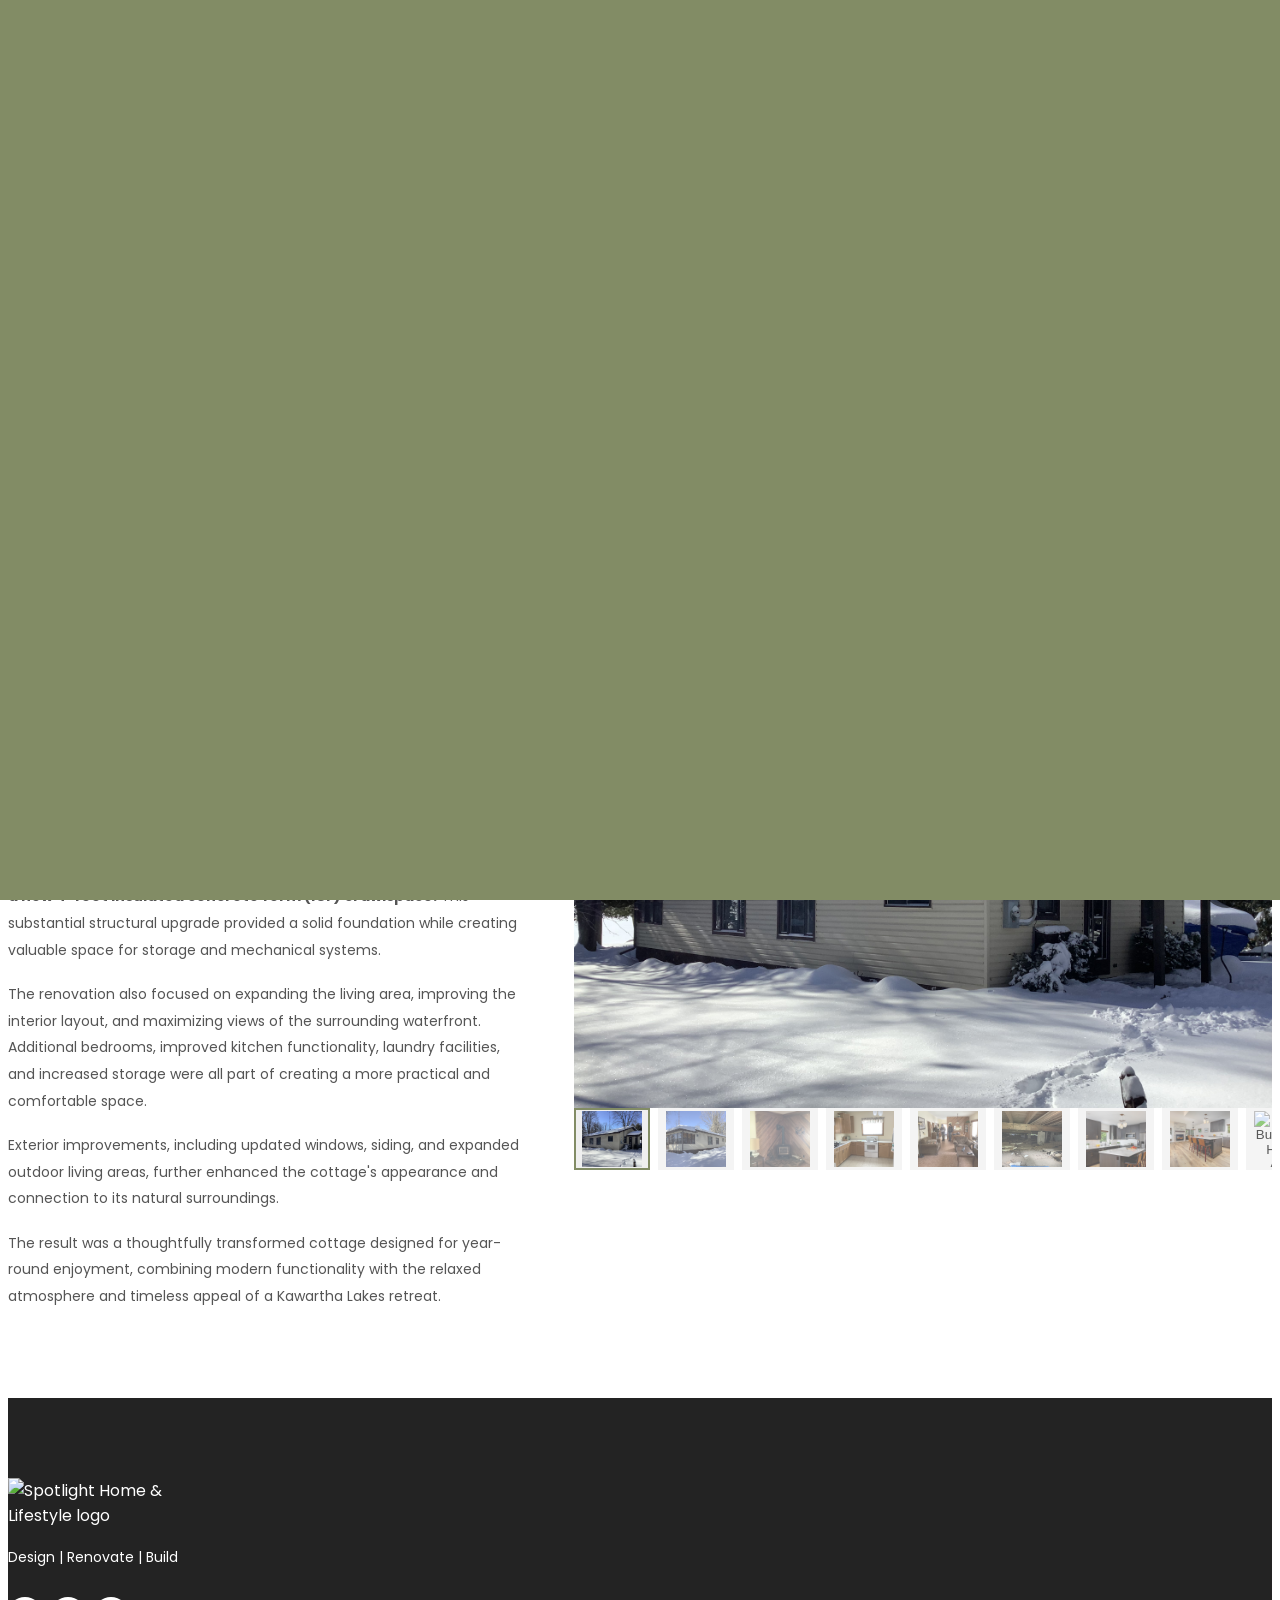
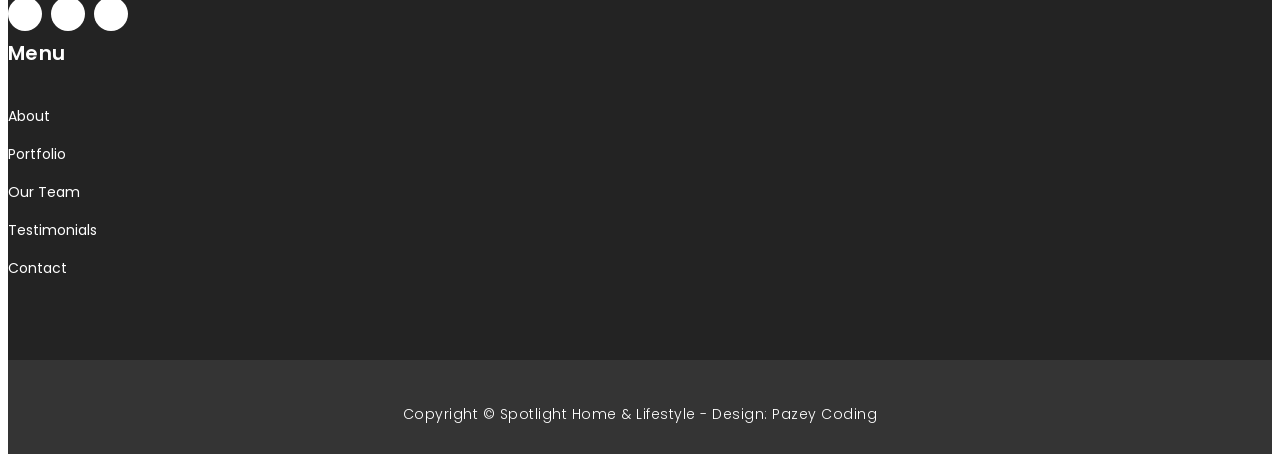
==== commit 3b658409: "Update buckhorn-cottage.html" ====
--- a/buckhorn-cottage.html
+++ b/buckhorn-cottage.html
@@ -162,7 +162,7 @@
     <div class="container">
       <div class="row">
         <div class="col-md-3 footer-item">
-          <img src="spotlight logo.JPG" alt="Spotlight Home & Lifestyle logo" style="max-width: 200px; max-height: 250px;">
+          <img src="spotlight logo.jpg" alt="Spotlight Home & Lifestyle logo" style="max-width: 200px; max-height: 250px;">
           <p>Design | Renovate | Build</p>
           <ul class="social-icons">
             <li>
@@ -328,4 +328,4 @@
 </script>
 
 </body>
-</html>+</html>
--- a/assets/css/spotlight.css
+++ b/assets/css/spotlight.css
@@ -1320,7 +1320,35 @@
 	padding: 230px 0px 150px 0px;
 	color: #fff;
 }
-
+.page-heading9 {
+	text-align: center;
+	background-image: linear-gradient(rgba(0, 0, 0, 0.7), rgba(0, 0, 0, 0.8)), url(../images/porch-after.JPG);
+	background-position: center center;
+	background-repeat: no-repeat;
+	background-size: cover;
+	padding: 230px 0px 150px 0px;
+	color: #fff;
+}
+
+.page-heading10 {
+	text-align: center;
+	background-image: linear-gradient(rgba(0, 0, 0, 0.7), rgba(0, 0, 0, 0.8)), url(../images/custom-garage-after3.jpg);
+	background-position: center center;
+	background-repeat: no-repeat;
+	background-size: cover;
+	padding: 230px 0px 150px 0px;
+	color: #fff;
+}
+
+.page-heading11 {
+	text-align: center;
+	background-image: linear-gradient(rgba(0, 0, 0, 0.7), rgba(0, 0, 0, 0.8)), url(../images/custom-garage-after3.jpg);
+	background-position: center center;
+	background-repeat: no-repeat;
+	background-size: cover;
+	padding: 230px 0px 150px 0px;
+	color: #fff;
+}
 
 .page-heading h1 {
 	text-transform: capitalize;
